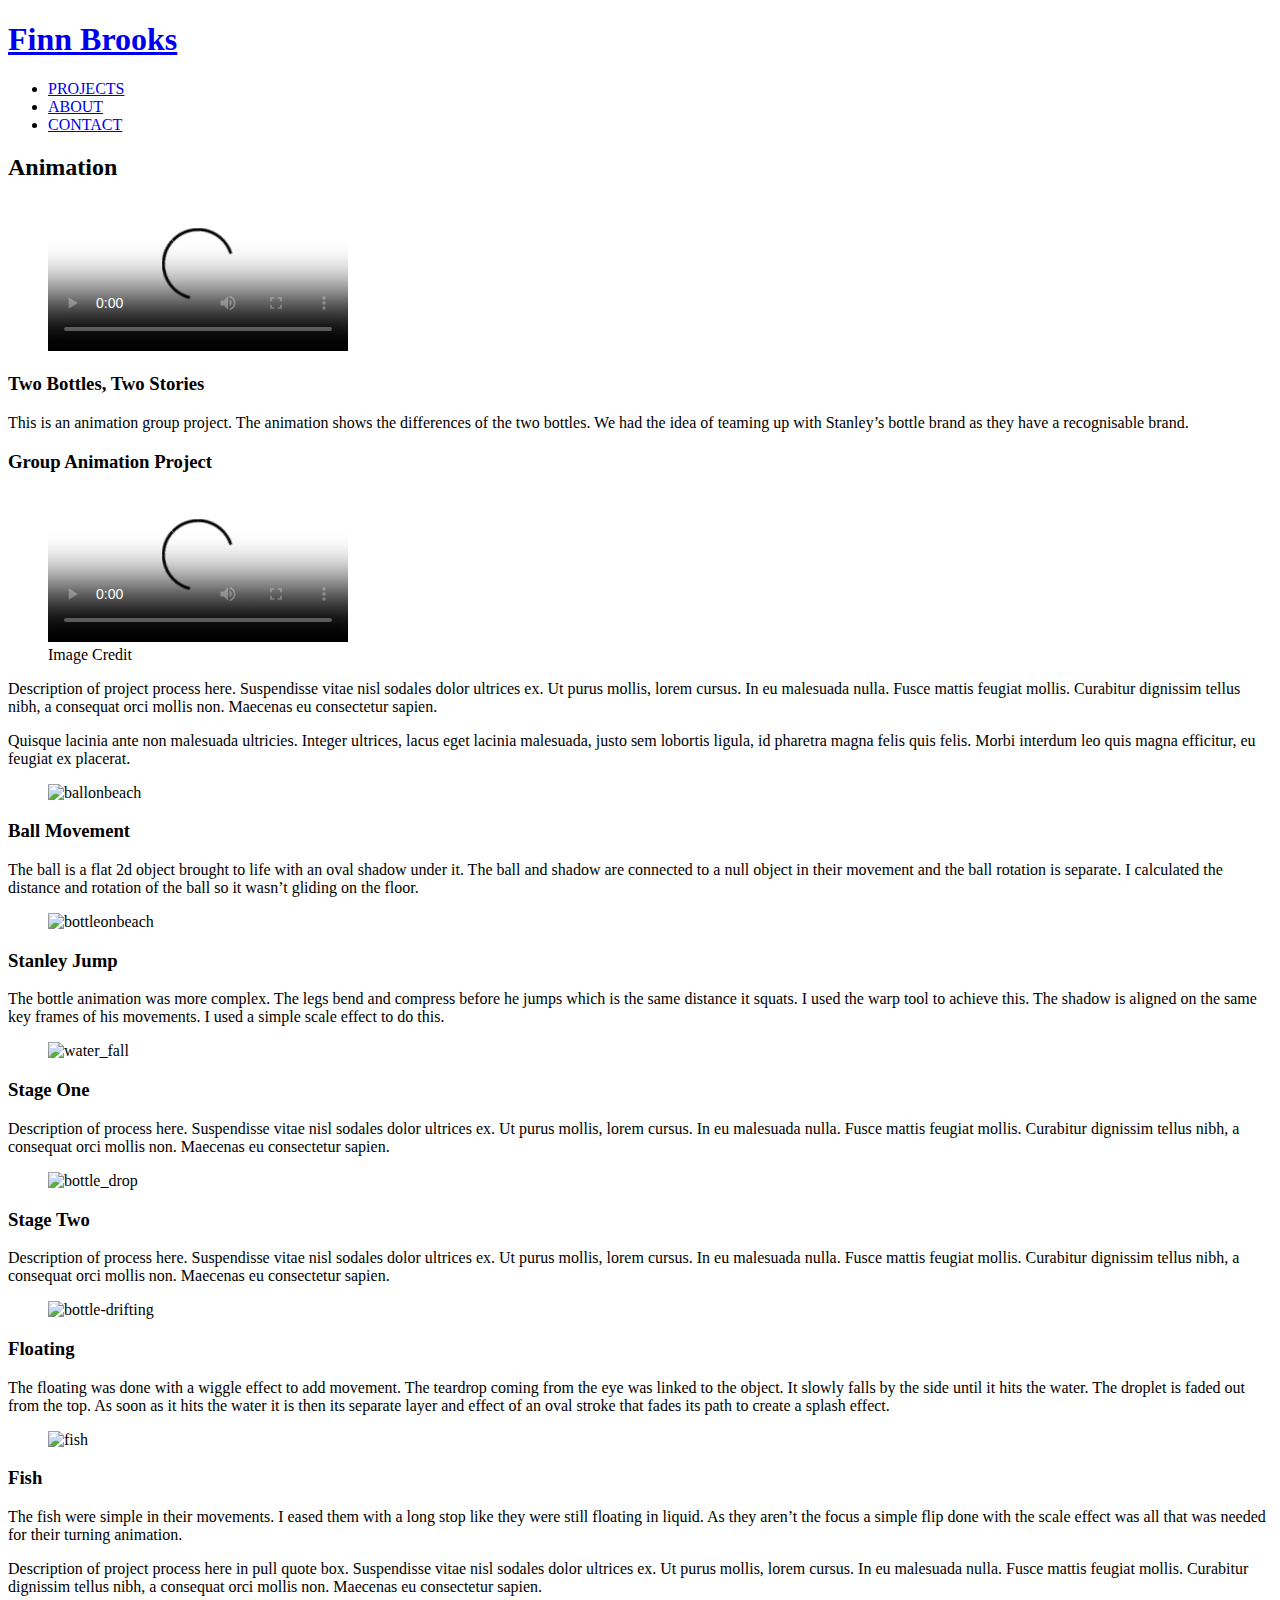
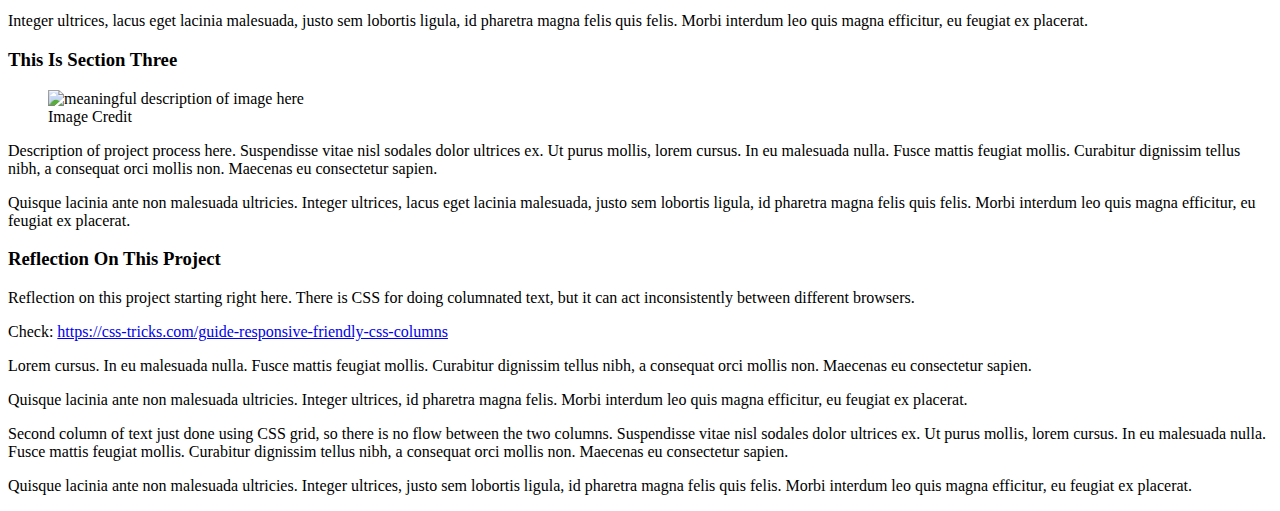
==== project_01.html @ 9ee5915a "Add files via upload" ====
<!DOCTYPE html>
<html lang="en">
<head>
    <meta charset="UTF-8">
    <meta name="viewport" content="width=device-width, initial-scale=1.0">
    <title>Finn Brooks | Animation</title>
    <link rel="stylesheet" href="style.css">
    <link rel="icon" type="image/png" href="icon/red.png">
</head>
<body id="homepage"> <!-- Add an ID to identify the homepage -->

<div class="container">

    <nav>
        <h1><a href="index.html">Finn Brooks</a></h1>
        <ul>
            <li class="active"><a href="projects.html">PROJECTS</a></li>
            <li><a href="about.html">ABOUT</a></li>
            <li><a href="contact.html">CONTACT</a></li>
        </ul>
    </nav>

<h2>Animation</h2>

<figure>
    <video id="video" src="project1/stanleymov_low-bitrate.mp4" controls poster="project1/stanleyhead.jpg"></video>
</figure>

<section class="intro">

	<div>
	    <h3>Two Bottles, Two Stories</h3>
		<p>This is an animation group project. The animation shows the differences of the two bottles. We had the idea of teaming up with Stanley’s bottle brand as they have a recognisable brand. </p>
	</div>

</section> <!-- end section intro -->


<section class="images-two">

	<h3>Group Animation Project</h3>

	<figure>
		<video id="video" src="project1/animaticaaa.mp4" controls poster="project1/stanleyhead.jpg"></video>
		<figcaption>Image Credit</figcaption>
	</figure>
	
	<div>
		<p>Description of project process here. Suspendisse vitae nisl sodales dolor ultrices ex. Ut  purus mollis, lorem cursus. In eu malesuada nulla. Fusce mattis feugiat mollis. Curabitur dignissim tellus nibh, a consequat orci mollis non. Maecenas eu consectetur sapien.</p>
		<p>Quisque lacinia ante non malesuada ultricies. Integer ultrices, lacus eget lacinia malesuada, justo sem lobortis ligula, id pharetra magna felis quis felis. Morbi interdum leo quis magna efficitur, eu feugiat ex placerat.</p>
	</div>

</section> <!-- end section images-two -->


<section class="images-three-plus">

	<figure>
		<img src="project1/ball.gif" alt="ballonbeach" >
	</figure>
	
	<div>
		<h3>Ball Movement</h3>
		<p>The ball is a flat 2d object brought to life with an oval shadow under it. The ball and shadow are connected to a null object in their movement and the ball rotation is separate. I calculated the distance and rotation of the ball so it wasn’t gliding on the floor.</p>
	</div>
	
	<figure>
		<img src="project1/bottle.gif" alt="bottleonbeach" >
	</figure>
	
	<div>
		<h3>Stanley Jump</h3>
		<p>The bottle animation was more complex. The legs bend and compress before he jumps which is the same distance it squats. I used the warp tool to achieve this. The shadow is aligned on the same key frames of his movements. I used a simple scale effect to do this.</p>
	</div>
	
</section> <!-- end section images-three-plus -->


<section class="images-three-plus">

	<figure>
		<img src="project1/water.gif" alt="water_fall" >
	</figure>
	
	<div>
		<h3>Stage One</h3>
		<p>Description of process here. Suspendisse vitae nisl sodales dolor ultrices ex. Ut  purus mollis, lorem cursus. In eu malesuada nulla. Fusce mattis feugiat mollis. Curabitur dignissim tellus nibh, a consequat orci mollis non. Maecenas eu consectetur sapien.</p>
	</div>
	
	<figure>
		<img src="project1/botfall.gif" alt="bottle_drop" >
	</figure>
	
	<div>
		<h3>Stage Two</h3>
		<p>Description of process here. Suspendisse vitae nisl sodales dolor ultrices ex. Ut  purus mollis, lorem cursus. In eu malesuada nulla. Fusce mattis feugiat mollis. Curabitur dignissim tellus nibh, a consequat orci mollis non. Maecenas eu consectetur sapien.</p>
	</div>
	
	
</section> <!-- end section images-three-plus -->


<section class="images-three-plus">

	<figure>
		<img src="project1/bottle-drift.gif" alt="bottle-drifting" >
	</figure>
	
	<div>
		<h3>Floating</h3>
		<p>The floating was done with a wiggle effect to add movement. The teardrop coming from the eye was linked to the object. It slowly falls by the side until it hits the water. The droplet is faded out from the top. As soon as it hits the water it is then its separate layer and effect of an oval stroke that fades its path to create a splash effect.</p>
	</div>
	
	<figure>
		<img src="project1/fish.gif" alt="fish" >
	</figure>
	
	<div>
		<h3>Fish</h3>
		<p>The fish were simple in their movements. I eased them with a long stop like they were still floating in liquid. As they aren’t the focus a simple flip done with the scale effect was all that was needed for their turning animation.</p>
	</div>
	
</section> <!-- end section images-three-plus -->


<section class="pull colourbox orange">
	
	<div>
		<p>Description of project process here in pull quote box. Suspendisse vitae nisl sodales dolor ultrices ex. Ut  purus mollis, lorem cursus. In eu malesuada nulla. Fusce mattis feugiat mollis. Curabitur dignissim tellus nibh, a consequat orci mollis non. Maecenas eu consectetur sapien.</p>
		<p>Integer ultrices, lacus eget lacinia malesuada, justo sem lobortis ligula, id pharetra magna felis quis felis. Morbi interdum leo quis magna efficitur, eu feugiat ex placerat.</p>
	</div>

</section> <!-- end section pull -->


<section class="two-right">

	<h3>This Is Section Three</h3>

	<figure>
		<img src="project1/prem-timeline.jpg" alt="meaningful description of image here" >
		<figcaption>Image Credit</figcaption>
	</figure>
	
	<div>
		<p>Description of project process here. Suspendisse vitae nisl sodales dolor ultrices ex. Ut  purus mollis, lorem cursus. In eu malesuada nulla. Fusce mattis feugiat mollis. Curabitur dignissim tellus nibh, a consequat orci mollis non. Maecenas eu consectetur sapien.</p>
		<p>Quisque lacinia ante non malesuada ultricies. Integer ultrices, lacus eget lacinia malesuada, justo sem lobortis ligula, id pharetra magna felis quis felis. Morbi interdum leo quis magna efficitur, eu feugiat ex placerat.</p>
	</div>

</section> <!-- end section two-right -->

<!--
<section class="full orange">

	<figure>
		<img src="web/b05-crop-21-1920.jpg" alt="meaningful description of image here" >
		<figcaption>
		<h3>Big Image Title</h3>
		</figcaption>
	</figure>
	
</section> <!-- end section full -->


<section class="reflection colourbox orange">

	<h3>Reflection On This Project</h3>
	
	<div>
		<p>Reflection on this project starting right here. There is CSS for doing columnated text, but it can act inconsistently between different browsers. 
		<p>Check: <a href="https://css-tricks.com/guide-responsive-friendly-css-columns" target="_blank">https://css-tricks.com/guide-responsive-friendly-css-columns</a></p>
		<p>Lorem cursus. In eu malesuada nulla. Fusce mattis feugiat mollis. Curabitur dignissim tellus nibh, a consequat orci mollis non. Maecenas eu consectetur sapien.</p>
		<p>Quisque lacinia ante non malesuada ultricies. Integer ultrices, id pharetra magna felis. Morbi interdum leo quis magna efficitur, eu feugiat ex placerat.</p>
	</div>

	<div class="two">
		<p>Second column of text just done using CSS grid, so there is no flow between the two columns. Suspendisse vitae nisl sodales dolor ultrices ex. Ut  purus mollis, lorem cursus. In eu malesuada nulla. Fusce mattis feugiat mollis. Curabitur dignissim tellus nibh, a consequat orci mollis non. Maecenas eu consectetur sapien.</p>
		<p>Quisque lacinia ante non malesuada ultricies. Integer ultrices, justo sem lobortis ligula, id pharetra magna felis quis felis. Morbi interdum leo quis magna efficitur, eu feugiat ex placerat.</p>
	</div>

</section> <!-- end section reflection -->


</div> <!-- end of container -->


</body>
</html>
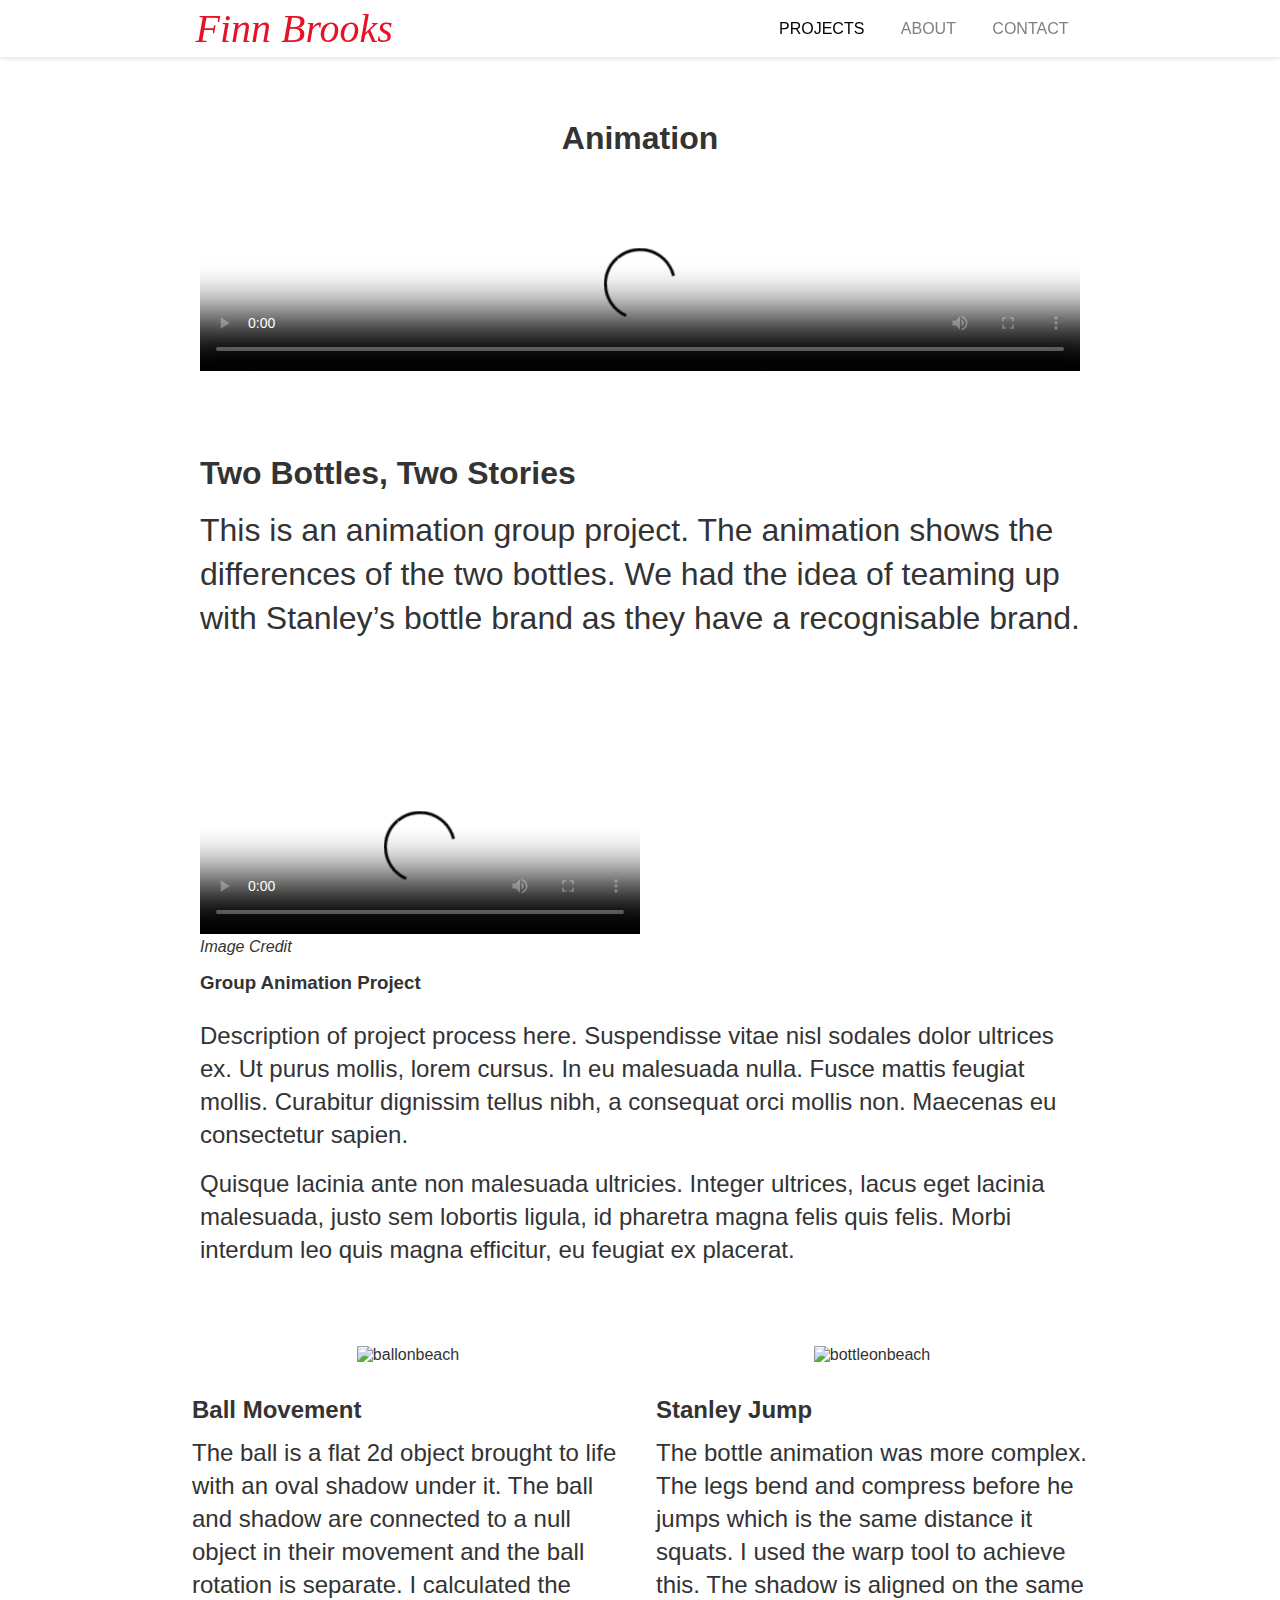
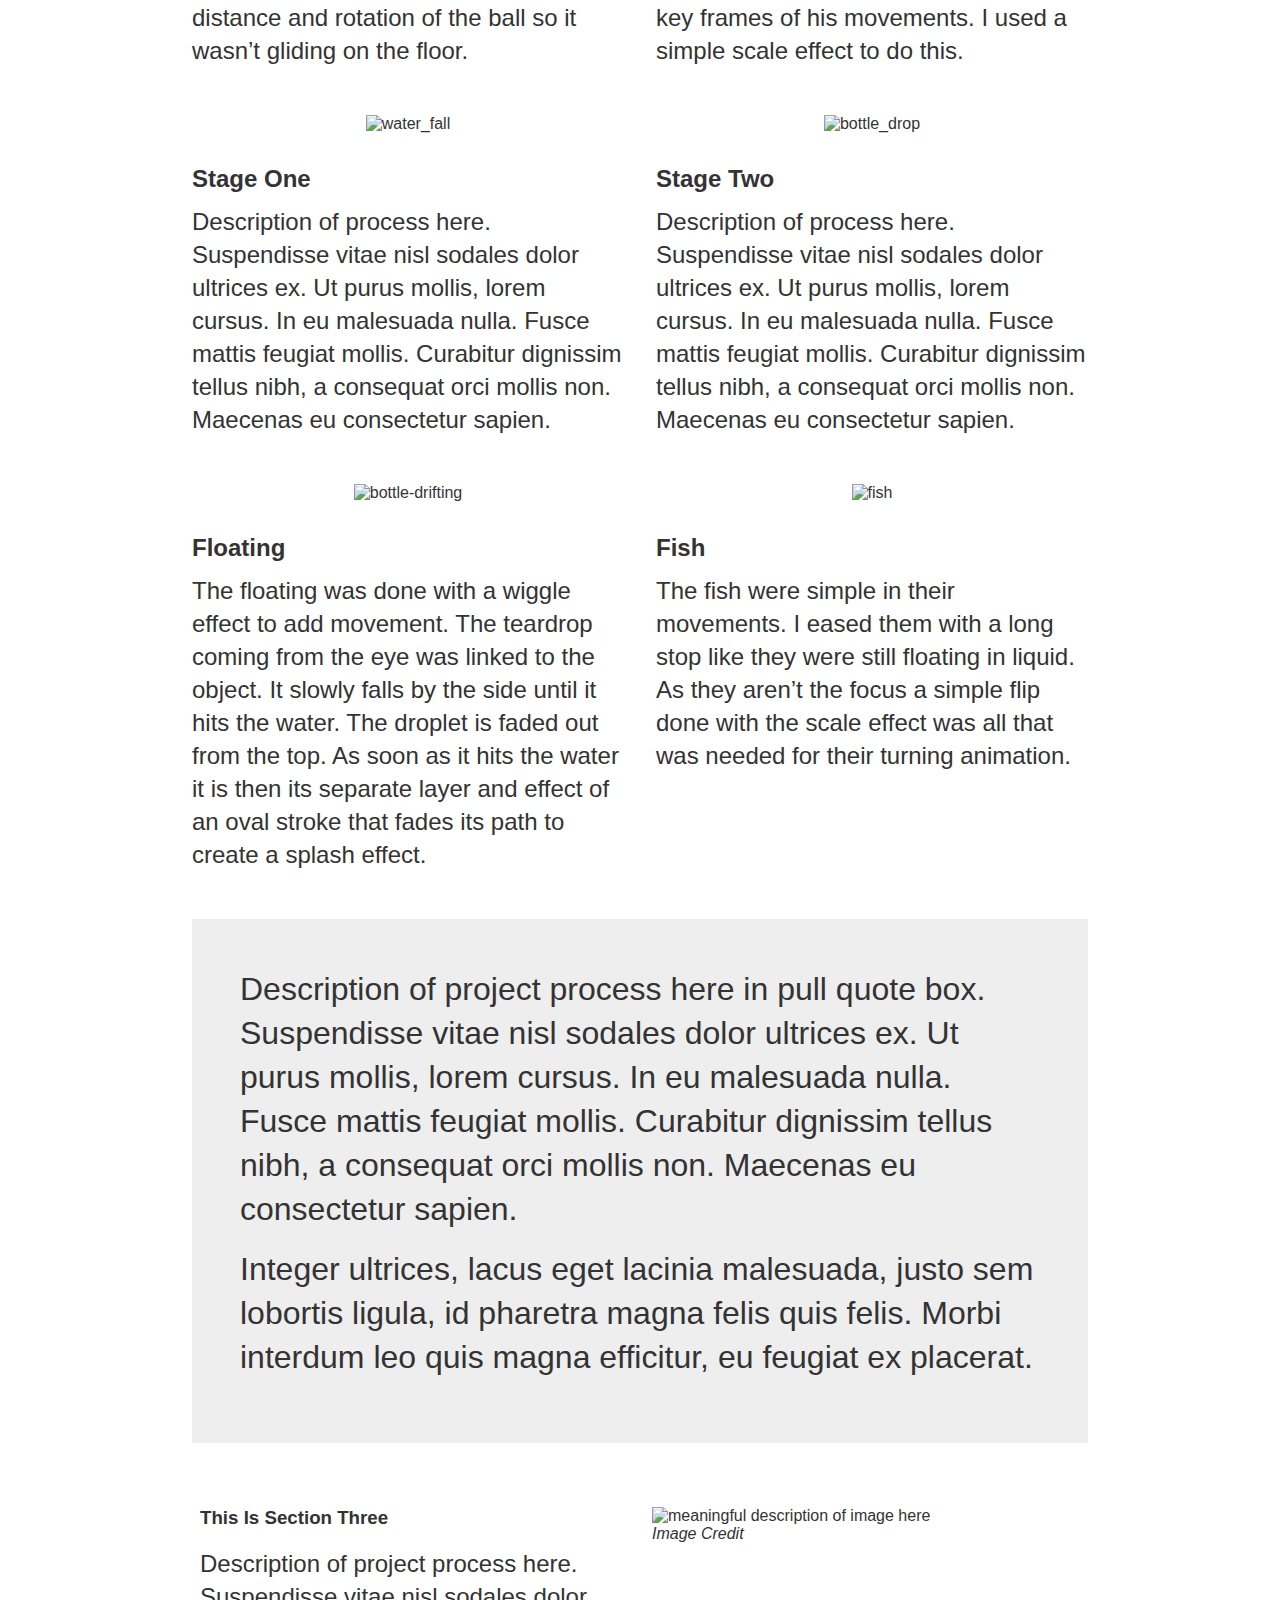
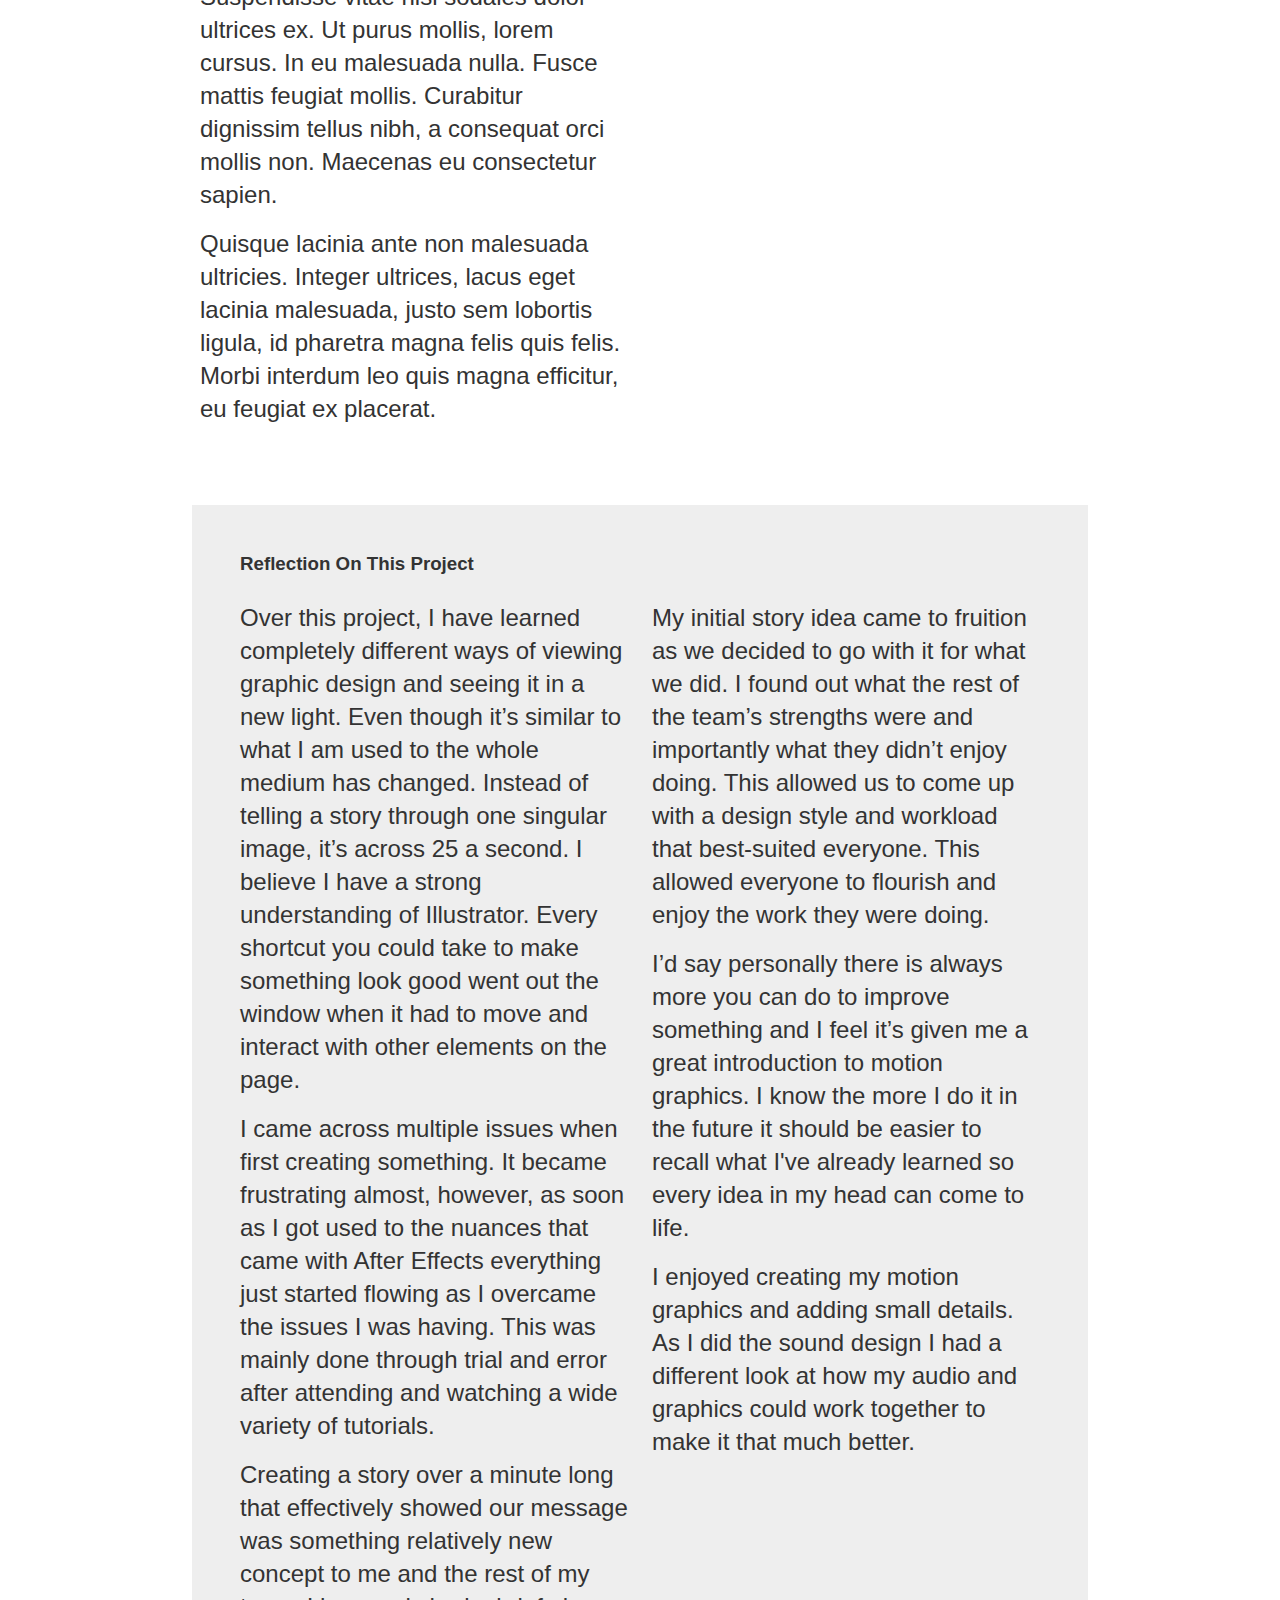
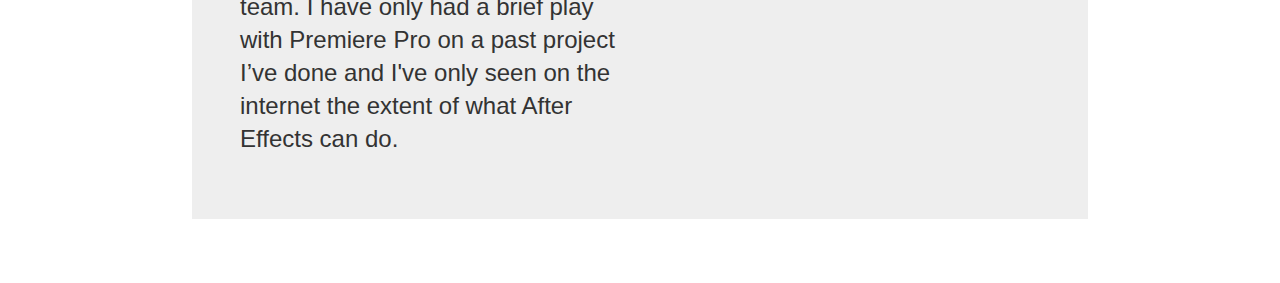
==== commit b7f5f70a: "Add files via upload" ====
--- a/project_01.html
+++ b/project_01.html
@@ -167,15 +167,15 @@
 	<h3>Reflection On This Project</h3>
 	
 	<div>
-		<p>Reflection on this project starting right here. There is CSS for doing columnated text, but it can act inconsistently between different browsers. 
-		<p>Check: <a href="https://css-tricks.com/guide-responsive-friendly-css-columns" target="_blank">https://css-tricks.com/guide-responsive-friendly-css-columns</a></p>
-		<p>Lorem cursus. In eu malesuada nulla. Fusce mattis feugiat mollis. Curabitur dignissim tellus nibh, a consequat orci mollis non. Maecenas eu consectetur sapien.</p>
-		<p>Quisque lacinia ante non malesuada ultricies. Integer ultrices, id pharetra magna felis. Morbi interdum leo quis magna efficitur, eu feugiat ex placerat.</p>
+		<p>Over this project, I have learned completely different ways of viewing graphic design and seeing it in a new light. Even though it’s similar to what I am used to the whole medium has changed. Instead of telling a story through one singular image, it’s across 25 a second. I believe I have a strong understanding of Illustrator. Every shortcut you could take to make something look good went out the window when it had to move and interact with other elements on the page. </p>
+		<p>I came across multiple issues when first creating something. It became frustrating almost, however, as soon as I got used to the nuances that came with After Effects everything just started flowing as I overcame the issues I was having. This was mainly done through trial and error after attending and watching a wide variety of tutorials.</p>
+		<p>Creating a story over a minute long that effectively showed our message was something relatively new concept to me and the rest of my team. I have only had a brief play with Premiere Pro on a past project I’ve done and I've only seen on the internet the extent of what After Effects can do.</p>
 	</div>
 
 	<div class="two">
-		<p>Second column of text just done using CSS grid, so there is no flow between the two columns. Suspendisse vitae nisl sodales dolor ultrices ex. Ut  purus mollis, lorem cursus. In eu malesuada nulla. Fusce mattis feugiat mollis. Curabitur dignissim tellus nibh, a consequat orci mollis non. Maecenas eu consectetur sapien.</p>
-		<p>Quisque lacinia ante non malesuada ultricies. Integer ultrices, justo sem lobortis ligula, id pharetra magna felis quis felis. Morbi interdum leo quis magna efficitur, eu feugiat ex placerat.</p>
+		<p>My initial story idea came to fruition as we decided to go with it for what we did. I found out what the rest of the team’s strengths were and importantly what they didn’t enjoy doing. This allowed us to come up with a design style and workload that best-suited everyone. This allowed everyone to flourish and enjoy the work they were doing. </p>
+		<p>I’d say personally there is always more you can do to improve something and I feel it’s given me a great introduction to motion graphics. I know the more I do it in the future it should be easier to recall what I've already learned so every idea in my head can come to life.  </p>
+		<p>I enjoyed creating my motion graphics and adding small details. As I did the sound design I had a different look at how my audio and graphics could work together to make it that much better.</p>
 	</div>
 
 </section> <!-- end section reflection -->
--- a/style.css
+++ b/style.css
@@ -0,0 +1,885 @@
+/*  em measurements
+--------------------------------------------------------------------------------------- */
+html { font-size: 16px; }
+
+
+/*  global styles to reset default values
+--------------------------------------------------------------------------------------- */
+*,
+*:before,
+*:after { box-sizing: border-box; }
+
+body, div, ul, li, img, video, section, figure, figcaption, main, footer, 
+h1, h2, h3, p, p2, a { margin: 0px; padding: 0px; border: 0px; }
+
+body { background: #ffffff; color: #333; }
+
+/* Fonts
+--------------------------------------------------------------------------------------- */
+
+<link rel="preconnect" href="https://fonts.googleapis.com">
+<link rel="preconnect" href="https://fonts.gstatic.com" crossorigin>
+<link href="https://fonts.googleapis.com/css2?family=Playfair+Display:ital,wght@0,400..900;1,400..900&display=swap" rel="stylesheet">
+
+// <uniquifier>: Use a unique and descriptive class name
+// <weight>: Use a value from 400 to 900
+
+.playfair-display-<uniquifier> {
+  font-family: "Playfair Display", serif;
+  font-optical-sizing: auto;
+  font-weight: 500;
+  font-style: italic;
+}
+
+body {
+    font-family: Arial, sans-serif;
+}
+
+h1 {
+    font-family: Playfair Display, serif;
+    font-size: 2.5rem;
+    font-weight: 500;
+  	font-style: italic;
+}
+
+h2, h3 {
+    font-family: Arial, sans-serif;
+    font-weight: bold; /* Keeps text bold for headings */
+}
+
+p {
+    font-family: Arial, sans-serif;
+}
+
+figcaption {
+    font-family: Arial, sans-serif;
+    font-style: italic; /* Keeps italic style for figcaptions */
+}
+
+
+/*  top navigation section
+--------------------------------------------------------------------------------------- */
+
+body {
+  margin: 0;
+}
+
+container {
+  display: flex;
+  justify-content: center; /* Center the container horizontally */
+}
+
+nav {
+  background-color: transparent;
+  padding: 5px;
+  display: flex;
+  justify-content: space-between;
+  align-items: center;
+  width: 100%;
+}
+
+nav h1 {
+  margin-left: 15%; /* Adjust as needed */
+  font-weight: normal; /* Remove bold style */
+}
+
+nav ul {
+  margin: 0;
+  padding: 0;
+  margin-right: 15%; /* Adjust as needed */
+}
+
+nav ul li {
+  display: inline-block;
+}
+
+nav ul li a {
+  display: inline-block;
+  color: #000;
+  padding: 14px 16px;
+  text-decoration: none;
+  background-color: transparent;
+}
+
+/* Adjustments for the navigation */
+nav {
+  position: fixed; /* Position the navigation bar */
+  top: 0; /* Align it to the top of the viewport */
+  left: 0; /* Align it to the left edge of the viewport */
+  width: 100%; /* Make it span the full width of the viewport */
+  background-color: transparent;
+  z-index: 1000; /* Ensure it appears above other content */
+}
+
+/* Adjustments for the container */
+.container {
+  padding-top: 60px; /* Add padding to the top of the container to prevent content from being hidden behind the fixed navigation */
+}
+
+/* Adjustments for the slideshow container */
+.slideshow-container {
+  margin-top: 60px; /* Add margin to the top of the slideshow container to prevent it from being hidden behind the fixed navigation */
+}
+
+
+  text-decoration: none; /* Remove underline */
+
+/*  main page title after top navigation
+nav + h2 selects first <h2> after <nav>
+--------------------------------------------------------------------------------------- */
+/* Adjustments for the heading container */
+.heading-container {
+    text-align: center; /* Center align the text */
+}
+
+/* Adjustments for the h2 inside the heading container */
+.heading-container h2 {
+    display: inline-block; /* Make the heading display inline-block */
+    font-size: 2rem;
+    line-height: 2.15rem;
+    margin: 1rem auto 3rem; /* Center the heading vertically and horizontally */
+    position: relative; /* Add relative positioning */
+}
+
+
+
+/*  hero image
+.container > figure selects all <figure> where parent is .container
+--------------------------------------------------------------------------------------- */
+.container > figure { margin: 0 .5rem 2rem .5rem; }
+
+
+/*  main content: note padding on section
+--------------------------------------------------------------------------------------- 
+section { margin:0; padding: 0 .5rem 1.5rem; }
+
+section h3, section div h3 { font-size: 1.5rem; line-height: 2.25rem; }
+
+section figure { margin-bottom: 1rem; }
+
+section figcaption { font-size: 1rem; }
+
+section div { margin-top: -0.375rem; }  /* to adjust type against images */
+
+
+/*  default paragraph styling
+--------------------------------------------------------------------------------------- */
+p { margin: 0 0 1rem 0; max-width: 36em; max-width: 42em; } /* max-width sets line length */
+p { font-size: 1.5rem; line-height: 1.375em; }
+/* p { line-height: 2.0625rem; } */ 
+
+p2 { margin: 0 0 1rem 0; max-width: 36em; max-width: 42em; } /* max-width sets line length */
+p2 { font-size: 1rem; line-height: 1.375em; }
+/* p { line-height: 2.0625rem; } */ 
+
+
+/*  media defaults to force image & video width to parent element width
+--------------------------------------------------------------------------------------- */
+img		{ width: 100%; height: auto; }
+
+video	{ width: 100%; }
+
+.max 	{ max-width: 100%; }  /* max-width can stop img element going bigger than its actual size */
+
+
+/*  link styling
+--------------------------------------------------------------------------------------- */
+/* Styling for the title link in the navigation */
+nav h1 a,
+nav ul li a {
+  color: #e61225;
+  text-decoration: none;
+}
+
+/* Styling for the project titles */
+section.home h3 a,
+.slides .slide a {
+  color: black;
+  text-decoration: none;
+}
+
+/* Styling for the project titles on hover */
+section.home h3 a:hover,
+.slides .slide a:hover {
+  color: black;
+  text-decoration: none;
+}
+
+.home a {
+  color: black;
+  text-decoration: none;
+}
+
+/* Styling for the navigation links */
+nav ul li a {
+  display: inline-block;
+  padding: 14px 16px;
+  text-decoration: none;
+  background-color: transparent;
+  color: gray; 
+}
+
+/* Styling for the navigation links when hovered */
+nav ul li a:hover {
+  color: black;
+}
+
+/* Styling for the navigation links when active */
+nav ul li a:active, {
+  color: gray;
+}
+
+
+/* 
+IMPORTANT: media query - switches on grid layout if page width is wider than 768px
+--------------------------------------------------------------------------------------- */
+@media (min-width: 768px) {
+
+
+/*  IMPORTANT: min-width:60em rule will stop the container from resizing  
+60rem = 960px
+90rem = 1440px
+--------------------------------------------------------------------------------------- */
+	/*.container { min-width: 60rem; min-width: 0; }
+
+	.force-height { min-height: 100vh; }
+
+
+/*  top navigation grid
+--------------------------------------------------------------------------------------- */	
+	/*nav {
+		overflow: hidden;
+  background-color: #e2e2e2;
+	}
+
+	nav h1	{ font-size: 1.75rem; margin-bottom: .5rem; margin-top: 0; }
+
+	nav ul { margin: 0; }
+	nav ul li { font-size: 1.75rem; margin: 0 0 0 1.25rem; }
+
+
+/*  main page title after top navigation
+--------------------------------------------------------------------------------------- */
+.container > h2 { 
+    font-size: 2rem;
+    line-height: 1.15em;
+    margin: 3rem auto 4rem;
+    text-align: center; 
+}
+
+.slide {
+    position: relative;
+    overflow: hidden;
+}
+
+.slide img {
+    display: block;
+    width: 100%;
+    height: auto;
+    transition: filter 0.3s ease;
+    object-fit: cover; /* Add this line */
+}
+
+.slide:hover img {
+    filter: brightness(90%);
+}
+
+.overlay {
+    position: absolute;
+    top: 50%;
+    left: 50%;
+    transform: translate(-50%, -50%);
+    color: white;
+    padding: 20px;
+    opacity: 0;
+    transition: opacity 0.3s;
+    text-align: center;
+}
+
+.slide:hover .overlay {
+    opacity: 1;
+}
+
+
+/*  hero image
+--------------------------------------------------------------------------------------- */
+	h2 + figure { margin: 0; padding-bottom: 3rem; }
+	h2 + figure img { display: block; }
+
+
+/*  default desktop section styles
+--------------------------------------------------------------------------------------- */
+	section { padding: 0 .5rem 4rem; }
+
+	section figure { margin: 0; }
+
+	section h3 { margin-bottom: .5em; }
+
+
+/*  section default 12 column grid
+--------------------------------------------------------------------------------------- */
+	section { 
+		display: grid; 
+		grid-template-columns: repeat(12, 1fr);
+		grid-template-rows: minmax(2.5rem, auto);
+		grid-column-gap: 1.5rem;
+		grid-row-gap: 0.625rem;    /*  .625% of 16 = 10, 0.625em = 10px ...  */
+		grid-row-gap: 0;
+		grid-template-areas:
+		"hd hd hd hd hd hd hd hd hd hd hd hd"
+		"fg fg fg fg dv dv dv dv dv dv dv dv";
+	}
+
+	section h3		{ grid-area: hd; }
+	section figure	{ grid-area: fg; }
+	section div		{ grid-area: dv; }
+
+
+/*  simple 3 column grid
+--------------------------------------------------------------------------------------- */
+	section.three {
+		display: grid;
+		grid-template-columns: 1fr 1fr 1fr;
+		grid-template-rows: 2rem auto;
+		grid-column-gap: 1.5rem; grid-column-gap: 3rem;
+		grid-row-gap: 1rem; grid-row-gap: .5rem;
+		grid-template-areas:
+		"fg hd hd"
+		"fg dv dv";
+	}
+
+	section.three h3		{ grid-area: hd; }
+	section.three figure	{ grid-area: fg; }
+	section.three div		{ grid-area: dv; }
+	
+	section.three h3		{ margin-top: -0.6rem; }
+	section.three div		{ margin-top: 0; }
+
+
+/*  3 column grid with right hand image
+--------------------------------------------------------------------------------------- */	
+	section.right {
+		display: grid;
+		grid-template-columns: 1fr 1fr minmax(20rem, 1fr);
+		grid-template-rows: minmax(2rem, auto) auto;
+		grid-column-gap: 1.5rem; grid-column-gap: 4rem;
+		grid-row-gap: 0; grid-row-gap: 0rem;
+		grid-template-areas:
+		"hd hd fg"
+		"dv dv fg";
+	}
+	
+	section.right h3		{ margin-top: 0; }
+	section.right div		{ margin-top: 0; }
+
+
+
+/*  wide right hand image spanning two columns
+--------------------------------------------------------------------------------------- */
+	section.wide {
+		display: grid;
+		grid-template-columns: minmax(10rem, 1fr) 1fr 1fr;
+		grid-template-rows: minmax(2.5rem, auto);
+		grid-column-gap: 1.5rem;
+		grid-row-gap: 0;
+		grid-template-areas:
+		"hd fg fg"
+		"dv fg fg";
+	}
+
+
+/*  intro
+--------------------------------------------------------------------------------------- */
+	section.intro {
+		display: grid;
+		grid-template-columns: 1fr 1fr 1fr;
+		grid-template-rows: auto;
+		grid-column-gap: 1.5rem;  
+		grid-row-gap: 0;
+		grid-template-areas:
+		"dv dv dv";
+	}
+
+	section.intro h3	{ grid-area: hd; }
+	section.intro div	{ grid-area: dv; }
+
+	section.intro div h3,
+	section.intro div p	{ font-size: 2rem; }
+
+	section.intro		{ margin-bottom: 4rem; }
+
+
+/*  images-two
+--------------------------------------------------------------------------------------- */
+	section.images-two {
+		display: grid;
+		grid-template-columns: 1fr 1fr;
+		grid-template-rows: auto;
+		grid-column-gap: 0; 
+		grid-row-gap: 1rem;
+		grid-template-areas:
+		"f1 f2"
+		"hd hd"
+		"dv dv";
+	}
+
+	section.images-two h3						{ grid-area: hd; }
+	section.images-two figure					{ grid-area: f1; }
+	section.images-two figure:nth-of-type(2)	{ grid-area: f2; }
+	section.images-two div 						{ grid-area: dv; }
+
+	section.images-two div h3,
+	section.images-two div p { font-size: 1.5rem; }
+
+
+/*  images-three
+--------------------------------------------------------------------------------------- */
+	section.images-three {
+		display: grid;
+		grid-template-columns: 1fr 1fr;
+		grid-template-rows: auto;
+		grid-column-gap: 2rem; 
+		grid-row-gap: 1rem;
+		grid-template-areas:
+		"f1 f2 f3"
+		"hd hd hd"
+		"dv dv dv";
+	}
+
+	section.images-three h3						{ grid-area: hd; }
+	section.images-three figure					{ grid-area: f1; }
+	section.images-three figure:nth-of-type(2)	{ grid-area: f2; }
+	section.images-three figure:nth-of-type(3)	{ grid-area: f3; }
+	section.images-three div					{ grid-area: dv; }
+
+	section.images-three div h3,
+	section.images-three div p { font-size: 1.5rem; }
+
+	
+
+/*  images-three-plus
+--------------------------------------------------------------------------------------- */
+section.images-three-plus {
+    display: grid;
+    grid-template-columns: 1fr 1fr; /* Adjusted to two columns */
+    grid-template-rows: auto;
+    grid-column-gap: 2rem; 
+    grid-row-gap: 2rem;
+    grid-template-areas:
+        "f1 f2" /* Adjusted grid areas */
+        "d1 d2"; /* Adjusted grid areas */
+    justify-items: center; /* Center content horizontally */
+}
+
+section.images-three-plus figure { grid-area: f1; }
+section.images-three-plus figure:nth-of-type(2) { grid-area: f2; }
+section.images-three-plus div { grid-area: d1; }
+section.images-three-plus div:nth-of-type(2) { grid-area: d2; }
+
+section.images-three-plus { padding: 0 0 2rem; }
+
+section.images-three-plus div h3,
+section.images-three-plus div p { font-size: 1.5rem; }
+
+/* full width
+--------------------------------------------------------------------------------------- */
+	section.full { display: block; padding: 1rem 0 0; }
+
+	section.full figure {
+		grid-area: auto;
+		display: grid;
+		grid-template-columns: 1fr;
+		grid-gap: 0;
+		grid-template-areas:
+		"f1"
+		"im";
+	}
+
+	section.full figure img			{ grid-area: im; }
+	section.full figure figcaption	{ grid-area: f1; justify-self: center; }
+
+	section.full					{ margin-bottom: 4rem; }
+	section.full figure img			{ display: block; }
+	section.full figcaption h3		{ font-size: 3rem; }
+
+
+/* two columns
+--------------------------------------------------------------------------------------- */
+	section.two {
+		display: grid;
+		grid-template-columns: 1fr 1fr;
+		grid-template-rows: minmax(2.5rem, auto);
+		grid-column-gap: 1.5rem;
+		grid-row-gap: 0;
+		grid-template-areas:
+		"fg hd"
+		"fg dv";
+	}
+
+
+/* two columns right image
+--------------------------------------------------------------------------------------- */
+	section.two-right {
+		display: grid;
+		grid-template-columns: 1fr 1fr;
+		grid-template-rows: minmax(2.5rem, auto);
+		grid-column-gap: 1.5rem;
+		grid-row-gap: 0;
+		grid-template-areas:
+		"hd fg"
+		"dv fg";
+	}
+
+
+/* two columns left image
+--------------------------------------------------------------------------------------- */
+	section.two-left {
+    	display: grid;
+    	grid-template-columns: 1fr 1fr;
+    	grid-template-rows: minmax(2.5rem, auto);
+   		 grid-column-gap: 1.5rem;
+    	grid-row-gap: 0;
+    	grid-template-areas:
+   	 	"fg hd"
+    	"fg dv";
+	}
+
+
+
+/* pull quote
+--------------------------------------------------------------------------------------- */
+	section.pull {
+		display: grid;
+		grid-template-columns: 1fr;
+		grid-template-rows: auto;
+		grid-column-gap: 0;
+		grid-row-gap: 0;
+		grid-template-areas:
+		"dv";
+	}
+
+	section.pull { margin-bottom: 4rem; }
+
+	.pull p { font-size: 2rem; }
+
+
+/* out of background
+--------------------------------------------------------------------------------------- */
+	section.colourbox {
+		padding: 3rem;
+		margin-bottom: 4rem;
+	}
+
+	.orange {
+		background:#eee;
+	}
+	
+    /* temp hack to fix background colour issue */
+	@media (max-width: 990px) {
+		section.half.orange { background: transparent; }
+		section.half figcaption { padding-top: .5rem !important; }
+	}
+
+
+
+/* half
+--------------------------------------------------------------------------------------- */
+	section.half {
+		display: grid;
+		grid-template-columns: 1fr;
+		grid-template-rows: 1fr;
+		grid-column-gap: 0; 
+		grid-row-gap: 0; 
+		grid-template-areas:
+		"all";
+	}
+
+	section.half figure {
+		grid-area: all; 
+		display: grid;
+		grid-template-columns: minmax(22rem, 1fr) 1fr;
+		grid-template-rows: minmax(4rem, auto) 1fr; 
+		grid-template-rows: 1fr;
+		grid-column-gap: 0; 
+		grid-row-gap: 0; 
+		grid-template-areas:
+		"im fc";
+	}
+
+	section.half { padding: 0; margin-bottom: 4rem; }
+
+	section.half figure img			{ grid-area: im;}
+	section.half figure figcaption	{ grid-area: fc; }
+
+	section.half figure { margin-bottom: 0; }
+	section.half figure img  { display: block; }
+	section.half figcaption { padding: 2rem 3rem 0 2rem;  margin-top: 0; }
+
+	section.half figure figcaption h3  {
+		padding: 0 3rem .25rem 0; 
+		margin-bottom: 0 !important; 
+		font-size: 1.5rem;
+		line-height: 1.25rem; 
+	}
+
+
+/*  custom section about page
+--------------------------------------------------------------------------------------- */
+	section.about {
+	display: grid;
+	grid-template-columns: minmax(24rem, 5fr) 4fr 3fr;
+	grid-template-rows: auto;
+	grid-column-gap: 1.5rem;
+	grid-row-gap: 0;
+	grid-template-areas:
+	"fg dv dv";
+	}
+
+
+/*  section.video grid
+--------------------------------------------------------------------------------------- */	
+	section.video  {
+		display: grid;
+		grid-template-columns: repeat(4, 1fr);
+		grid-template-rows: auto;
+		grid-column-gap: 0.5rem;
+		grid-row-gap: 0;
+		background: transparent;
+		grid-template-areas:
+		"v1 v1 v1 v1"
+		"t2 t2 t2 t2";
+	}
+
+	section.video figure	{ grid-area: v1; }
+	section.video div		{ grid-area: t2; }
+
+	section.video figure	{ padding:0; }
+	section.video div		{ background: transparent; }
+	section.video p			{ max-width: 32rem; color: #777; }
+	section.video h3		{ padding-top: 1rem; }
+
+
+/*  home page auto grid
+--------------------------------------------------------------------------------------- */		
+section.home {
+	display: grid;
+	grid-template-columns: 1fr 1fr 1fr;
+	grid-template-rows: auto;
+	grid-gap: 1rem;
+	grid-row-gap: 1rem;
+	grid-template-areas:
+	"h1 h1 h1"
+	"h2 h3 h4";
+}
+
+section.home { padding: 0 .5rem 2rem; }
+
+section.home figure.one   { grid-area: h1; }
+section.home figure.two   { grid-area: h2; }
+section.home figure.three { grid-area: h3; }
+section.home figure.four  { grid-area: h4; }
+
+
+/*  projects page auto grid
+--------------------------------------------------------------------------------------- */		
+section.projects {
+	display: grid;
+	grid-template-columns: 1fr 1fr;
+	grid-template-rows: auto;
+	grid-column-gap: 1.5rem;
+	grid-row-gap: 1rem;
+	grid-template-areas:
+	"f1 f2"
+	"f3 f4";
+}
+
+.projects figure.one   { grid-area: f1; }
+.projects figure.two   { grid-area: f2; }
+.projects figure.three { grid-area: f3; }
+.projects figure.four  { grid-area: f4; }
+
+
+/*  project page reflection section
+--------------------------------------------------------------------------------------- */		
+section.reflection {
+	display: grid;
+	grid-template-columns: 1fr 1fr;
+	grid-template-rows: auto;
+	grid-column-gap: 1.5rem;
+	grid-row-gap: 1rem;
+	grid-template-areas:
+	"rh rh"
+	"d1 d2";
+}
+
+section.reflection h3		{ grid-area: rh; }
+section.reflection div		{ grid-area: d1; }
+section.reflection div.two	{ grid-area: d2; }
+
+section.reflection div p a { display: block; }
+
+
+} /* end 768px media query */
+
+
+/*  for big screens - currently just for testing
+--------------------------------------------------------------------------------------- */
+@media (min-width: 18000px) {
+	html { font-size: 24px; }
+}
+
+.slideshow-container {
+    position: relative;
+    overflow: hidden;
+}
+
+.slides {
+    display: flex;
+    transition: transform 0.5s ease-in-out;
+}
+
+.slide {
+    flex: 0 0 100%;
+}
+
+.prev, .next {
+    position: absolute;
+    top: 50%;
+    transform: translateY(-50%);
+    cursor: pointer;
+    padding: 16px;
+    background-color: rgba(0, 0, 0, 0.5);
+    color: white;
+    font-size: 24px;
+    z-index: 100;
+}
+
+.prev {
+    left: 0;
+}
+
+.next {
+    right: 0;
+}
+
+/*  page title
+--------------------------------------------------------------------------------------- */
+
+/* Adjustments for the heading container */
+.heading-container {
+    text-align: center; /* Center align the text */
+}
+
+/* Adjustments for the h2 inside the heading container */
+.heading-container h2 {
+    display: inline-block; /* Make the heading display inline-block */
+    font-size: 2rem;
+    line-height: 2.15rem;
+    margin: 1rem auto 3rem; /* Center the heading vertically and horizontally */
+    position: relative; /* Add relative positioning */
+}
+
+/* Adjustments for the underline */
+.heading-container h2::after {
+    content: ''; /* Add pseudo-element for the line */
+    position: absolute; /* Position it absolutely */
+    left: 0; /* Align it with the left edge of the heading */
+    bottom: -8px; /* Adjust as needed to position the line */
+    width: 100%; /* Set width to 100% of the container */
+    height: 0px; /* Adjust the thickness of the line */
+    background-color: #b3b3b3; /* Adjust the color of the line */
+}
+
+/*  Fill Page
+--------------------------------------------------------------------------------------- */
+
+/* Styles for the slideshow on the homepage */
+#homepage .slideshow-container {
+    margin-top: 0; /* Remove margin on the top for the homepage */
+}
+
+/* Styles for the page titles on other pages */
+.heading-container h2 {
+    /* Your existing styles for page titles */
+}
+
+/* Keep the main slideshow and navigation fixed */
+.slideshow-container {
+    position: fixed;
+    top: 60px; /* Adjust according to the height of your navigation bar */
+    left: 0;
+    width: 100%;
+}
+
+nav {
+    position: fixed;
+    top: 0;
+    left: 0;
+    width: 100%;
+    z-index: 1000;
+    background-color: #ffffff; /* Add background color to nav bar */
+    
+}
+
+/* Styling for the navigation links */
+nav ul li a {
+    display: inline-block;
+    padding: 14px 16px;
+    text-decoration: none;
+    background-color: transparent;
+    color: gray; 
+}
+
+/* Styling for the navigation links when hovered */
+nav ul li a:hover {
+    color: black;
+}
+
+/* Styling for the navigation links when active */
+nav ul li.active a {
+    color: black; /* Change color to black for the active link */
+}
+
+
+/* Add margins to the body content */
+body {
+    margin-top: 120px; /* Adjust according to the height of your navigation bar */
+    margin-left: 15%; /* Adjust according to your desired left margin */
+    margin-right: 15%; /* Adjust according to your desired right margin */
+}
+
+/* Remove the padding-top from the container */
+.container {
+    padding-top: 0; /* Remove padding-top */
+}
+
+/* Adjustments for the slideshow container */
+.slideshow-container {
+    position: relative; /* Change to relative positioning */
+}
+
+/* Adjustments for the navigation */
+nav {
+    position: fixed;
+    top: 0;
+    left: 0;
+    width: 100%;
+    z-index: 1000;
+    background-color: #ffffff; /* Add background color to nav bar */
+    box-shadow: 0 2px 4px rgba(0, 0, 0, 0.1); /* Add light drop shadow */
+}
+
+/* Media query for smaller screens */
+@media (max-width: 768px) {
+    body {
+        margin-left: 5%; /* Reduced left margin */
+        margin-right: 5%; /* Reduced right margin */
+    }
+
+    /* Adjustments for the images to scale down */
+    .projects img {
+        width: 100%; /* Ensure images take full width */
+        height: auto; /* Maintain aspect ratio */
+    }
+
+
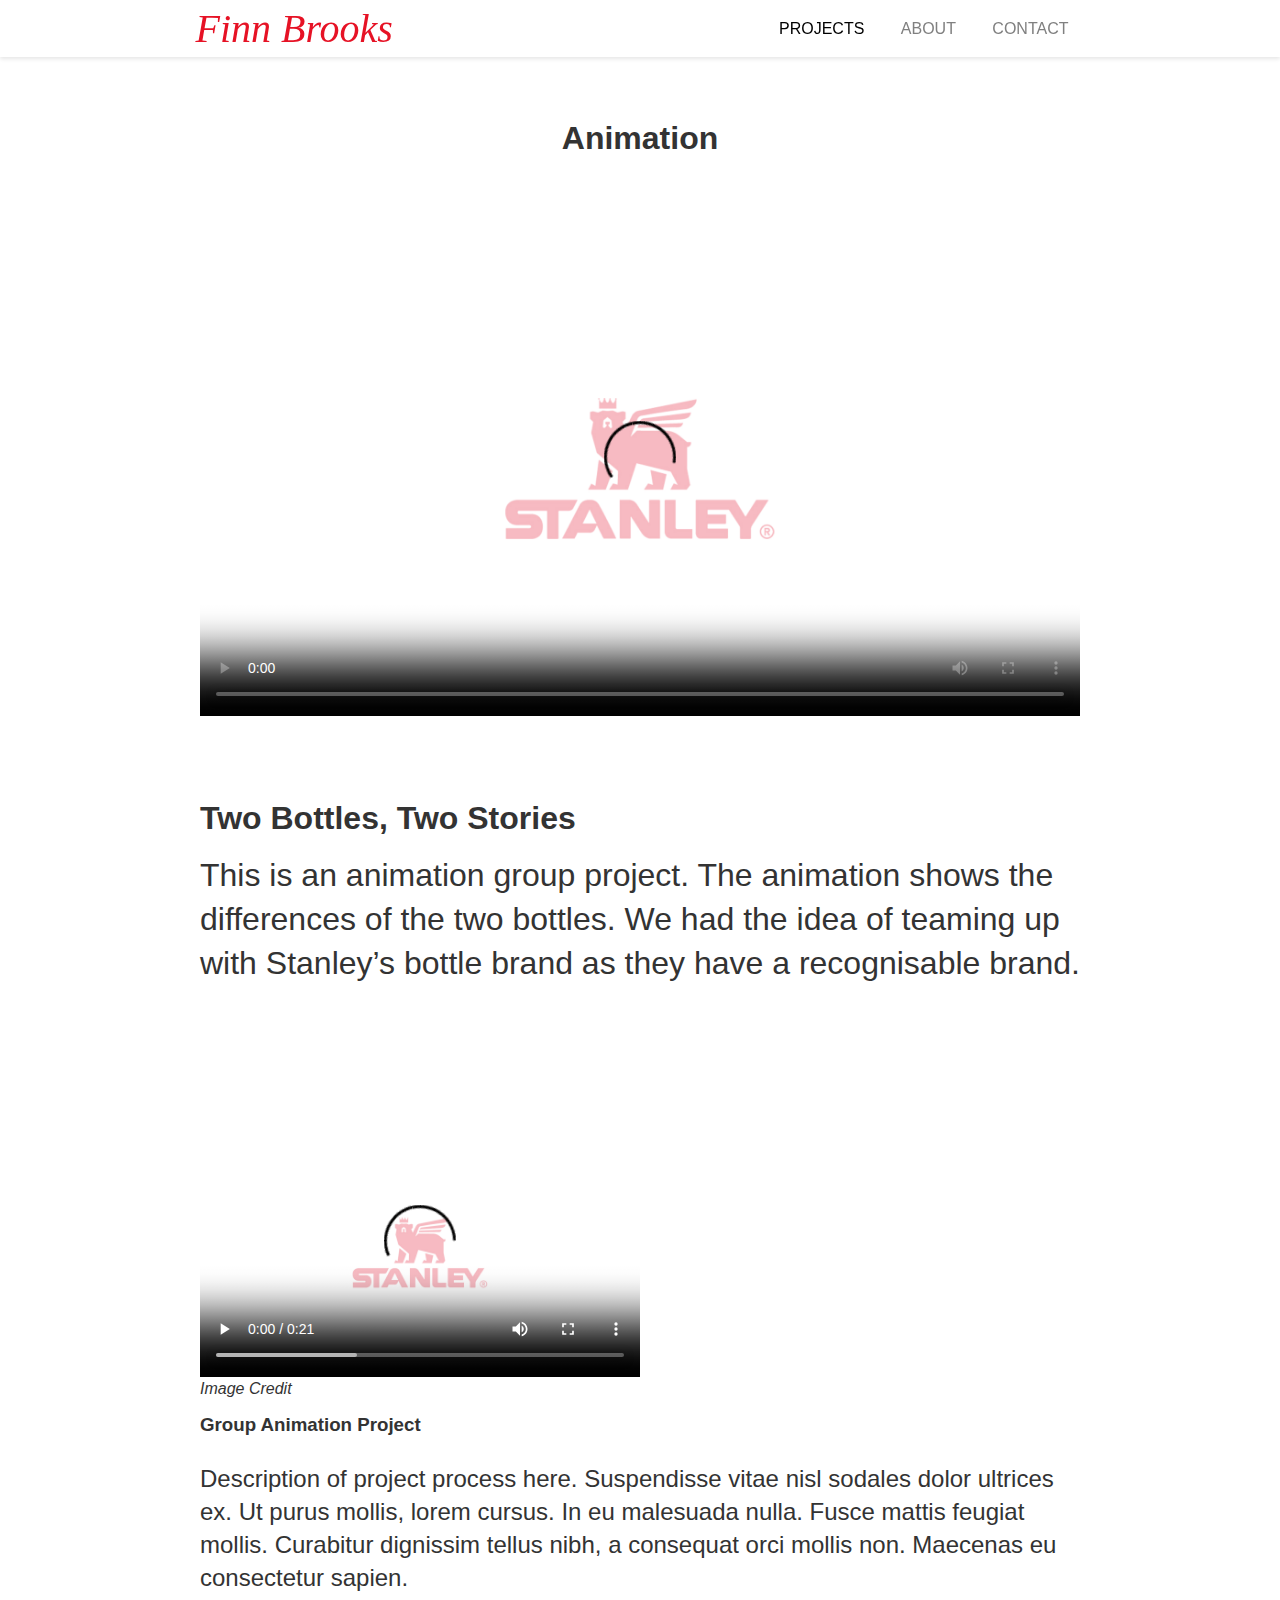
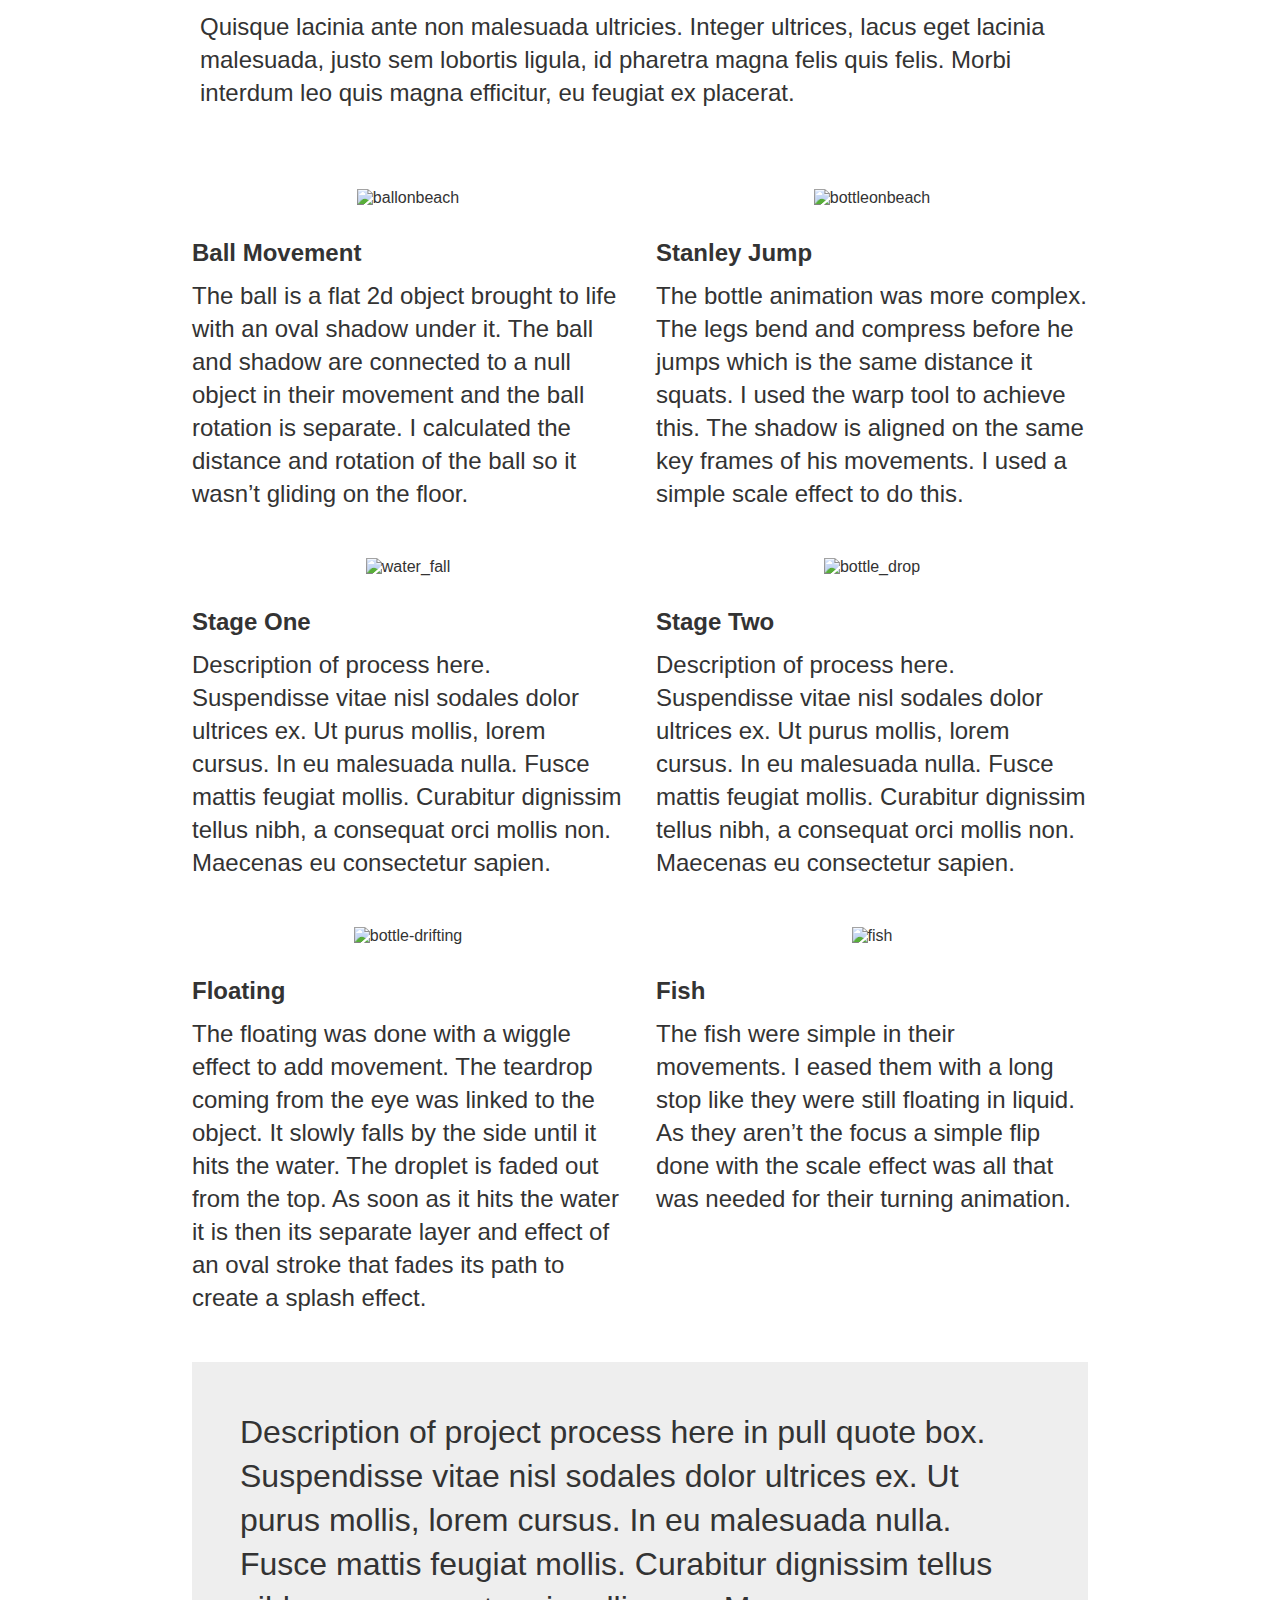
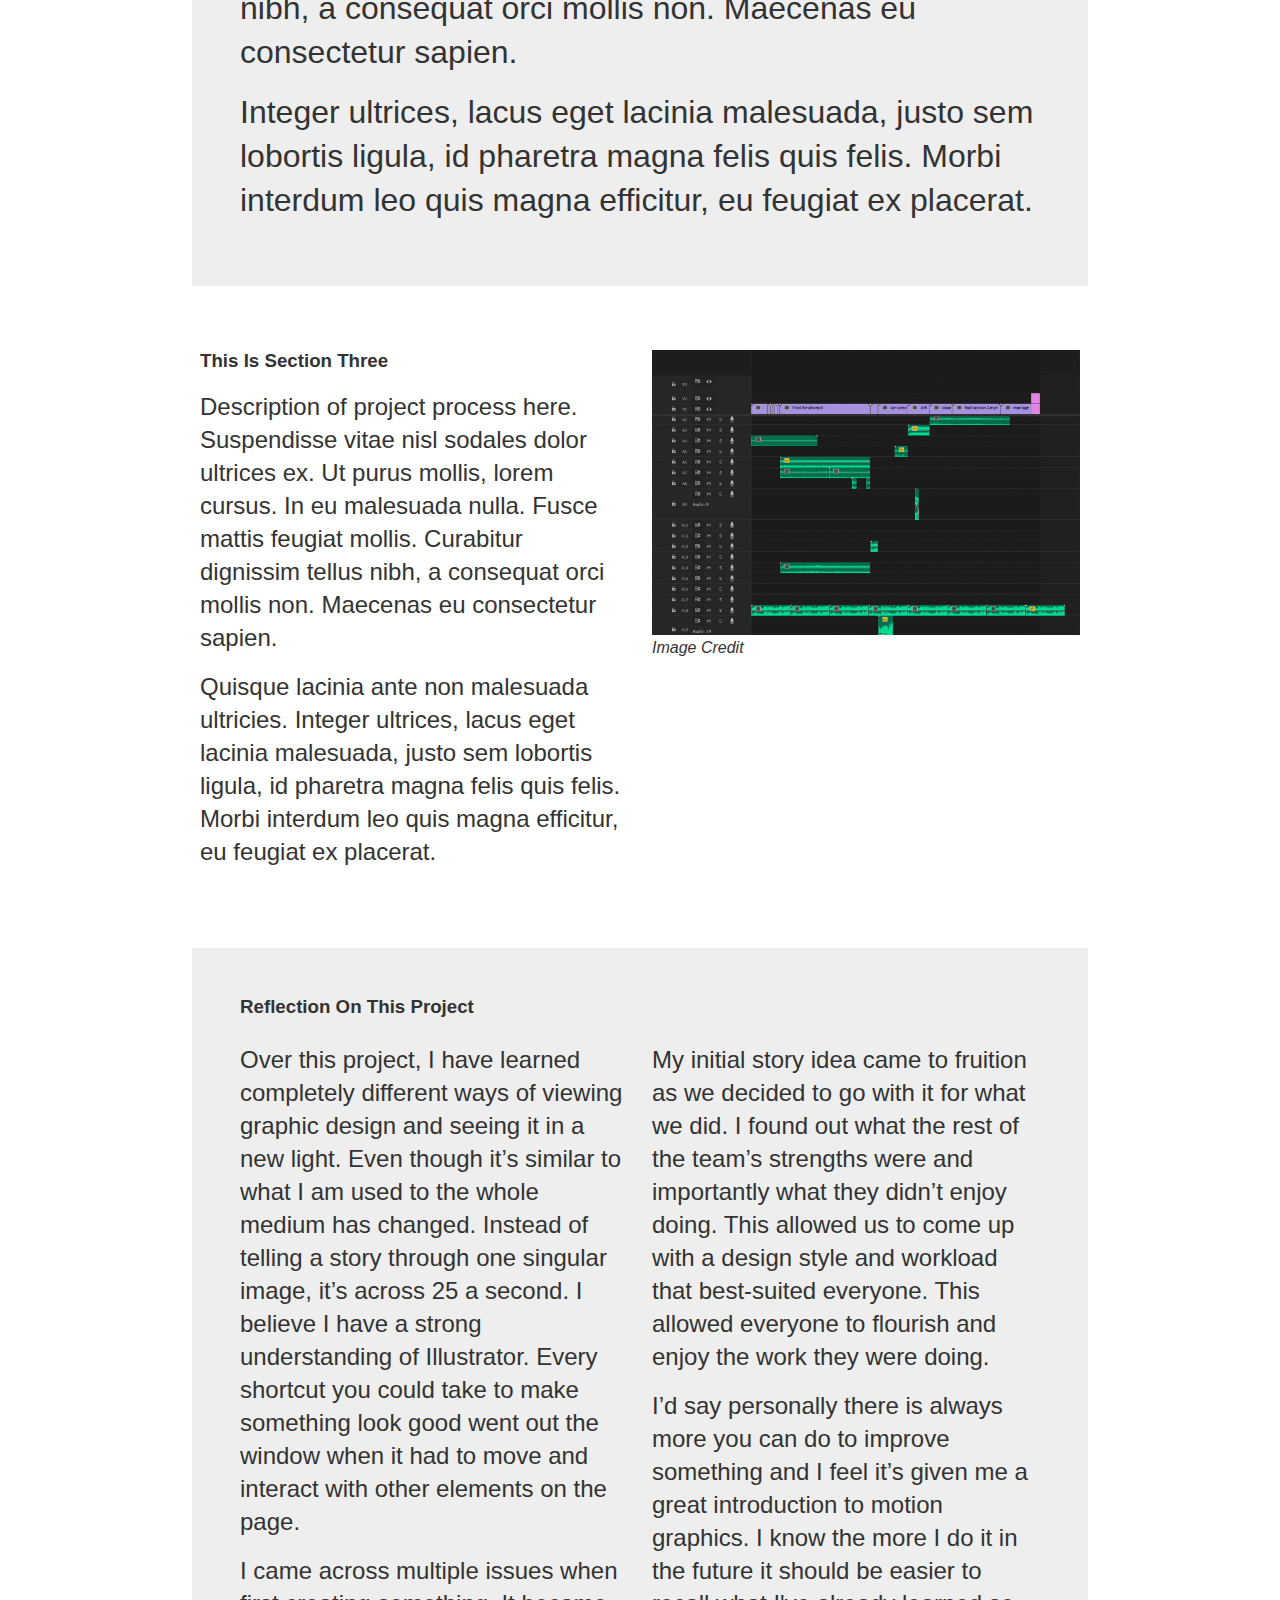
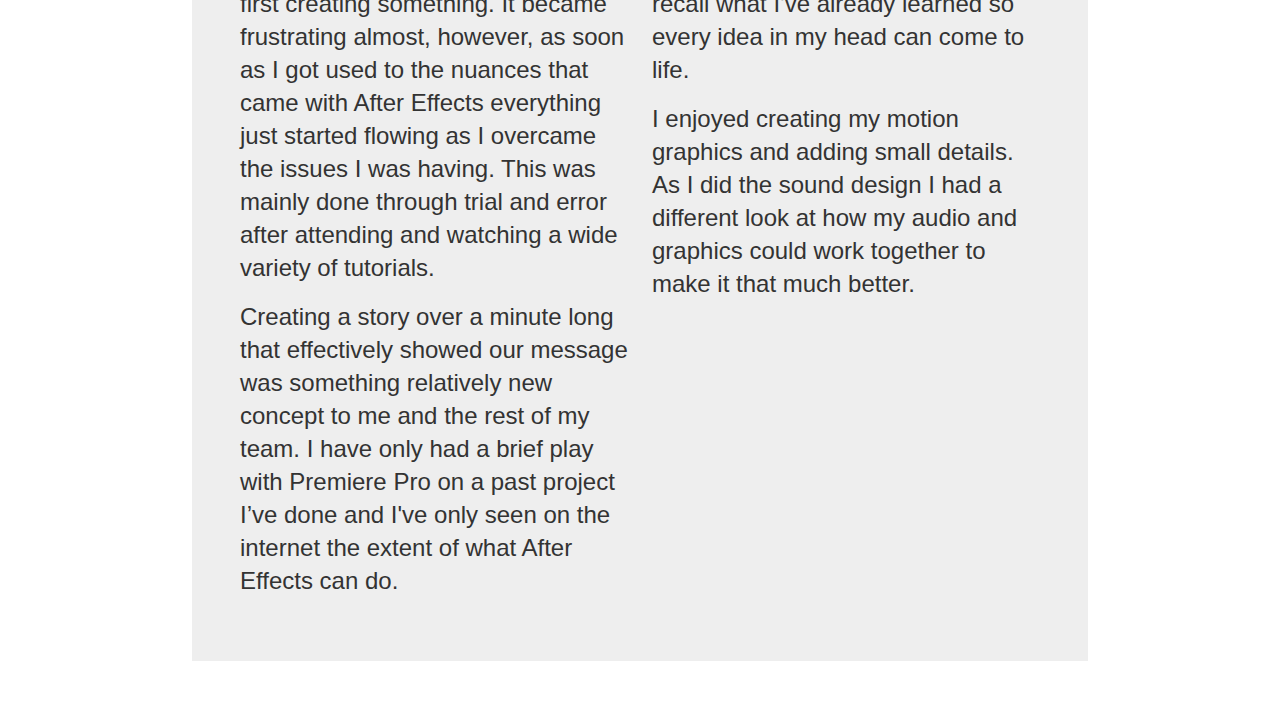
==== commit dcd17ecc: "Add files via upload" ====
--- a/project_01.html
+++ b/project_01.html
@@ -56,7 +56,7 @@
 <section class="images-three-plus">
 
 	<figure>
-		<img src="project1/ball.gif" alt="ballonbeach" >
+		<img src="p1gifs/ball.gif" alt="ballonbeach" >
 	</figure>
 	
 	<div>
@@ -65,7 +65,7 @@
 	</div>
 	
 	<figure>
-		<img src="project1/bottle.gif" alt="bottleonbeach" >
+		<img src="p1gifs/bottle.gif" alt="bottleonbeach" >
 	</figure>
 	
 	<div>
@@ -79,7 +79,7 @@
 <section class="images-three-plus">
 
 	<figure>
-		<img src="project1/water.gif" alt="water_fall" >
+		<img src="p1gifs/water.gif" alt="water_fall" >
 	</figure>
 	
 	<div>
@@ -88,7 +88,7 @@
 	</div>
 	
 	<figure>
-		<img src="project1/botfall.gif" alt="bottle_drop" >
+		<img src="p1gifs/botfall.gif" alt="bottle_drop" >
 	</figure>
 	
 	<div>
@@ -103,7 +103,7 @@
 <section class="images-three-plus">
 
 	<figure>
-		<img src="project1/bottle-drift.gif" alt="bottle-drifting" >
+		<img src="p1gifs/bottle-drift.gif" alt="bottle-drifting" >
 	</figure>
 	
 	<div>
@@ -112,7 +112,7 @@
 	</div>
 	
 	<figure>
-		<img src="project1/fish.gif" alt="fish" >
+		<img src="p1gifs/fish.gif" alt="fish" >
 	</figure>
 	
 	<div>
